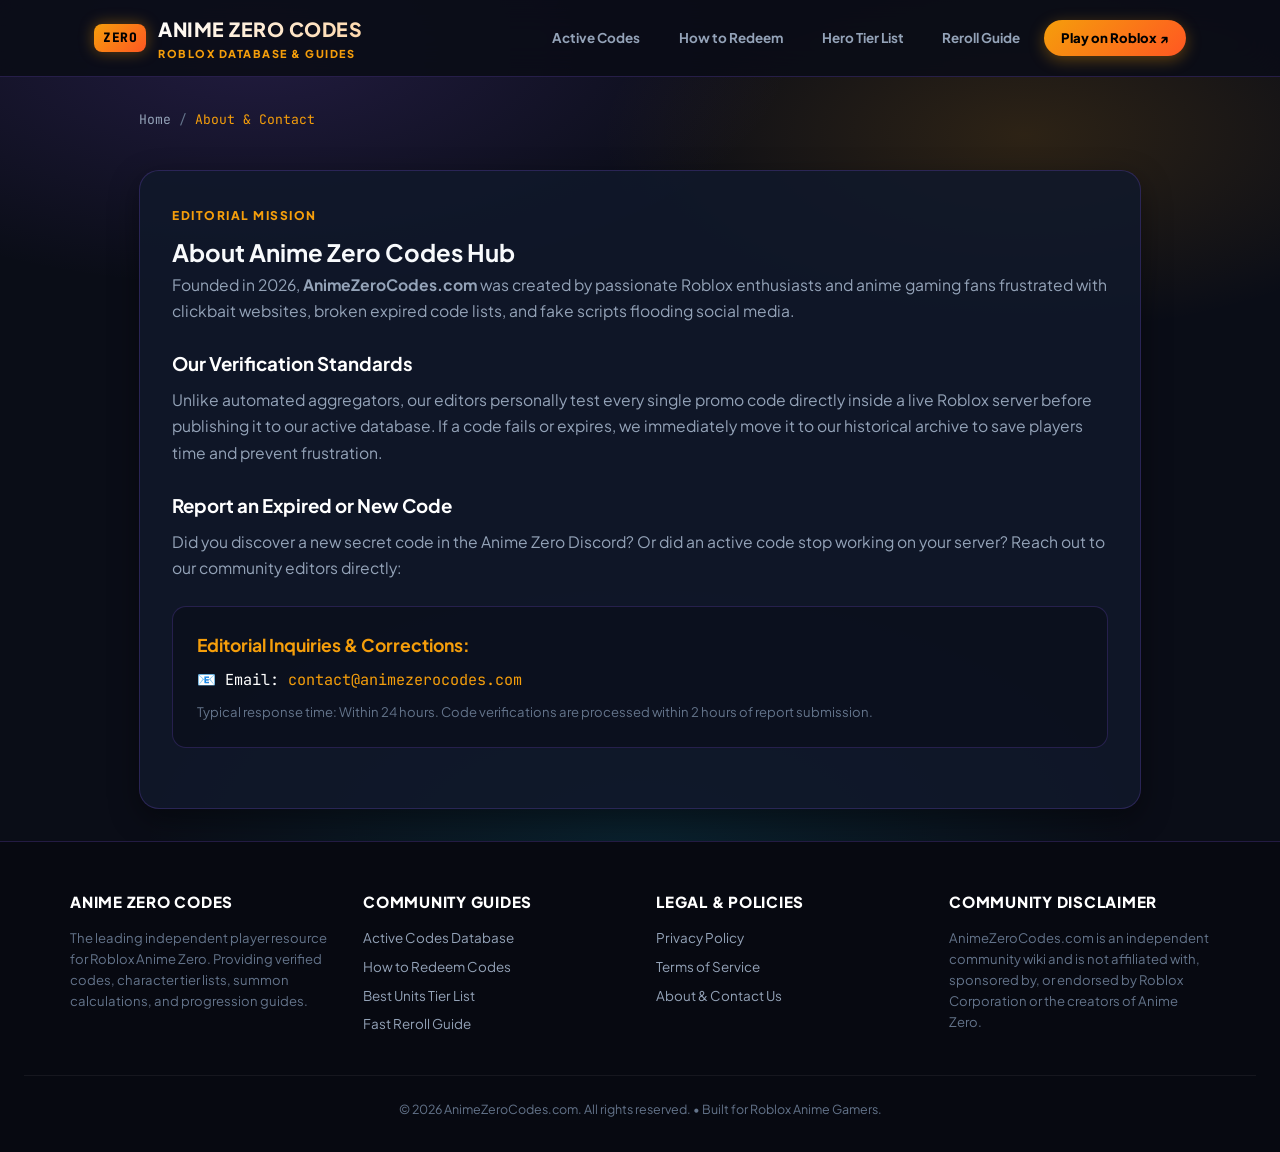
==== about/index.html @ 702c0952 "feat: initial commit for AnimeZeroCodes.com" ====
<!DOCTYPE html>
<html lang="en">
<head>
  <meta charset="UTF-8">
  <meta name="viewport" content="width=device-width, initial-scale=1.0">
  <title>About Us &amp; Contact – Anime Zero Codes</title>
  <meta name="description" content="About AnimeZeroCodes.com. Our editorial mission, code verification methodology, and how to contact our team to report expired codes.">
  <link rel="canonical" href="https://animezerocodes.com/about/">
  <link rel="stylesheet" href="/style.css">
  <link rel="preconnect" href="https://fonts.googleapis.com">
  <link rel="preconnect" href="https://fonts.gstatic.com" crossorigin>
  <link href="https://fonts.googleapis.com/css2?family=JetBrains+Mono:wght@600;700;800&family=Plus+Jakarta+Sans:wght@500;600;700;800;900&display=swap" rel="stylesheet">
</head>
<body>

  <!-- Site Header -->
  <header class="site-header">
    <div class="header-content">
      <a href="/" class="brand-logo">
        <span class="logo-badge">ZERO</span>
        <div class="logo-text">
          <span class="brand-title">ANIME ZERO CODES</span>
          <span class="brand-sub">Roblox Database &amp; Guides</span>
        </div>
      </a>

      <button class="mobile-menu-btn" id="mobileMenuBtn" aria-label="Toggle navigation">☰</button>

      <nav class="top-nav" id="topNav">
        <a href="/" class="nav-link">Active Codes</a>
        <a href="/how-to-redeem/" class="nav-link">How to Redeem</a>
        <a href="/tier-list/" class="nav-link">Hero Tier List</a>
        <a href="/reroll-guide/" class="nav-link">Reroll Guide</a>
        <a href="https://www.roblox.com/discover/?keyword=Anime+Zero" target="_blank" rel="noopener noreferrer" class="nav-play-btn">
          Play on Roblox ↗
        </a>
      </nav>
    </div>
  </header>

  <!-- Main Content -->
  <main class="main-content">
    
    <div class="breadcrumbs">
      <a href="/">Home</a> <span>/</span> <span class="current">About &amp; Contact</span>
    </div>

    <!-- About Content -->
    <section class="content-block">
      <span class="section-badge">EDITORIAL MISSION</span>
      <h1>About Anime Zero Codes Hub</h1>
      <p>
        Founded in 2026, <strong>AnimeZeroCodes.com</strong> was created by passionate Roblox enthusiasts and anime gaming fans frustrated with clickbait websites, broken expired code lists, and fake scripts flooding social media.
      </p>

      <h3 style="color: #fff; margin: 1.5rem 0 0.5rem;">Our Verification Standards</h3>
      <p>
        Unlike automated aggregators, our editors personally test every single promo code directly inside a live Roblox server before publishing it to our active database. If a code fails or expires, we immediately move it to our historical archive to save players time and prevent frustration.
      </p>

      <h3 style="color: #fff; margin: 1.5rem 0 0.5rem;">Report an Expired or New Code</h3>
      <p>
        Did you discover a new secret code in the Anime Zero Discord? Or did an active code stop working on your server? Reach out to our community editors directly:
      </p>

      <div style="background: rgba(10, 15, 28, 0.8); border: 1px solid var(--border-color); border-radius: 14px; padding: 1.5rem; margin: 1.5rem 0;">
        <h4 style="color: var(--accent-amber); margin-bottom: 0.5rem; font-size: 1.1rem;">Editorial Inquiries &amp; Corrections:</h4>
        <p style="color: #fff; font-family: var(--font-mono); font-size: 0.95rem; margin-bottom: 0.5rem;">
          📧 Email: <a href="mailto:contact@animezerocodes.com" style="color: var(--accent-amber); text-decoration: none;">contact@animezerocodes.com</a>
        </p>
        <p style="color: var(--text-dim); font-size: 0.82rem; margin: 0;">
          Typical response time: Within 24 hours. Code verifications are processed within 2 hours of report submission.
        </p>
      </div>
    </section>

  </main>

  <!-- Site Footer -->
  <footer class="site-footer">
    <div class="footer-container">
      <div class="footer-col">
        <h4>ANIME ZERO CODES</h4>
        <p>The leading independent player resource for Roblox Anime Zero. Providing verified codes, character tier lists, summon calculations, and progression guides.</p>
      </div>

      <div class="footer-col">
        <h4>COMMUNITY GUIDES</h4>
        <div class="footer-links">
          <a href="/">Active Codes Database</a>
          <a href="/how-to-redeem/">How to Redeem Codes</a>
          <a href="/tier-list/">Best Units Tier List</a>
          <a href="/reroll-guide/">Fast Reroll Guide</a>
        </div>
      </div>

      <div class="footer-col">
        <h4>LEGAL &amp; POLICIES</h4>
        <div class="footer-links">
          <a href="/privacy/">Privacy Policy</a>
          <a href="/terms/">Terms of Service</a>
          <a href="/about/">About &amp; Contact Us</a>
        </div>
      </div>

      <div class="footer-col">
        <h4>COMMUNITY DISCLAIMER</h4>
        <p>
          AnimeZeroCodes.com is an independent community wiki and is not affiliated with, sponsored by, or endorsed by Roblox Corporation or the creators of Anime Zero.
        </p>
      </div>
    </div>

    <div class="footer-bottom">
      &copy; 2026 AnimeZeroCodes.com. All rights reserved. • Built for Roblox Anime Gamers.
    </div>
  </footer>

  <script src="/app.js"></script>
</body>
</html>
---- style.css ----
:root {
  --bg-main: #0a0d17;
  --bg-card: rgba(17, 24, 43, 0.88);
  --bg-card-hover: rgba(25, 35, 62, 0.95);
  --border-color: rgba(139, 92, 246, 0.22);
  --border-glow: rgba(245, 158, 11, 0.4);
  --primary-purple: #8b5cf6;
  --accent-amber: #f59e0b;
  --accent-orange: #ff5722;
  --accent-cyan: #06b6d4;
  --accent-green: #10b981;
  --accent-red: #ef4444;
  --text-main: #f8fafc;
  --text-muted: #94a3b8;
  --text-dim: #64748b;
  --font-sans: 'Plus Jakarta Sans', system-ui, -apple-system, sans-serif;
  --font-mono: 'JetBrains Mono', monospace;
}

* {
  box-sizing: border-box;
  margin: 0;
  padding: 0;
}

body {
  background-color: var(--bg-main);
  background-image:
    radial-gradient(ellipse 70% 45% at 20% 5%, rgba(139, 92, 246, 0.18), transparent 60%),
    radial-gradient(ellipse 60% 40% at 80% 15%, rgba(245, 158, 11, 0.15), transparent 55%),
    radial-gradient(ellipse 65% 50% at 50% 95%, rgba(6, 182, 212, 0.12), transparent 60%);
  background-attachment: fixed;
  color: var(--text-main);
  font-family: var(--font-sans);
  line-height: 1.6;
  min-height: 100vh;
  display: flex;
  flex-direction: column;
}

/* Header & Nav */
.site-header {
  background: rgba(10, 13, 23, 0.9);
  backdrop-filter: blur(16px);
  border-bottom: 1px solid var(--border-color);
  position: sticky;
  top: 0;
  z-index: 100;
}

.header-content {
  max-width: 1140px;
  margin: 0 auto;
  padding: 0.85rem 1.5rem;
  display: flex;
  align-items: center;
  justify-content: space-between;
  gap: 1rem;
}

.brand-logo {
  display: flex;
  align-items: center;
  gap: 0.75rem;
  text-decoration: none;
  color: #fff;
}

.logo-badge {
  font-family: var(--font-mono);
  font-weight: 900;
  font-size: 13px;
  background: linear-gradient(135deg, #f59e0b, #ff5722);
  color: #000;
  border-radius: 8px;
  padding: 4px 9px;
  box-shadow: 0 0 15px rgba(245, 158, 11, 0.4);
  letter-spacing: 0.5px;
}

.brand-title {
  font-weight: 900;
  font-size: 1.22rem;
  letter-spacing: 0.5px;
  background: linear-gradient(135deg, #ffffff, #fed7aa);
  -webkit-background-clip: text;
  -webkit-text-fill-color: transparent;
}

.brand-sub {
  font-size: 0.68rem;
  font-weight: 800;
  letter-spacing: 1.5px;
  color: var(--accent-amber);
  text-transform: uppercase;
  display: block;
}

.top-nav {
  display: flex;
  gap: 0.5rem;
  align-items: center;
  flex-wrap: wrap;
}

.nav-link {
  color: var(--text-muted);
  text-decoration: none;
  font-size: 0.84rem;
  font-weight: 700;
  padding: 0.4rem 0.9rem;
  border-radius: 999px;
  border: 1px solid transparent;
  transition: all 0.2s ease;
  white-space: nowrap;
}

.nav-link:hover {
  color: #fff;
  border-color: rgba(245, 158, 11, 0.4);
  background: linear-gradient(135deg, rgba(139, 92, 246, 0.15), rgba(245, 158, 11, 0.15));
  transform: translateY(-1px);
}

.nav-link.active {
  color: #fff !important;
  border-color: var(--accent-amber) !important;
  background: linear-gradient(135deg, rgba(245, 158, 11, 0.25), rgba(255, 87, 34, 0.25)) !important;
  box-shadow: 0 0 12px rgba(245, 158, 11, 0.3);
}

.nav-play-btn {
  background: linear-gradient(135deg, #f59e0b, #ff5722);
  color: #000 !important;
  padding: 0.45rem 1.1rem;
  border-radius: 999px;
  font-weight: 800;
  font-size: 0.82rem;
  text-decoration: none;
  box-shadow: 0 4px 15px rgba(245, 158, 11, 0.35);
  transition: all 0.2s ease;
  display: inline-flex;
  align-items: center;
  gap: 0.4rem;
}

.nav-play-btn:hover {
  filter: brightness(1.1);
  transform: translateY(-2px);
}

/* Mobile Toggle */
.mobile-menu-btn {
  display: none;
  background: transparent;
  border: 1px solid var(--border-color);
  color: #fff;
  font-size: 1.3rem;
  padding: 0.3rem 0.6rem;
  border-radius: 8px;
  cursor: pointer;
}

@media (max-width: 820px) {
  .mobile-menu-btn {
    display: block;
  }
  .top-nav {
    display: none;
    width: 100%;
    flex-direction: column;
    align-items: stretch;
    padding-top: 1rem;
    gap: 0.5rem;
  }
  .top-nav.open {
    display: flex;
  }
  .top-nav .nav-link {
    text-align: center;
    padding: 0.6rem;
  }
}

/* Main Container */
.main-content {
  flex: 1;
  max-width: 1050px;
  width: 100%;
  margin: 2rem auto;
  padding: 0 1.5rem;
  display: flex;
  flex-direction: column;
  gap: 2.5rem;
}

/* Breadcrumbs */
.breadcrumbs {
  font-size: 0.82rem;
  color: var(--text-dim);
  display: flex;
  align-items: center;
  gap: 0.5rem;
  font-family: var(--font-mono);
}

.breadcrumbs a {
  color: var(--text-muted);
  text-decoration: none;
  transition: color 0.2s;
}

.breadcrumbs a:hover {
  color: var(--accent-amber);
}

.breadcrumbs span.current {
  color: var(--accent-amber);
}

/* Hero Section */
.hero-section {
  background: radial-gradient(circle at 50% 0%, rgba(245, 158, 11, 0.18), rgba(17, 24, 43, 0.95));
  border: 1px solid rgba(245, 158, 11, 0.35);
  border-radius: 24px;
  padding: 3rem 2rem;
  text-align: center;
  box-shadow: 0 20px 40px rgba(0, 0, 0, 0.5), 0 0 35px rgba(245, 158, 11, 0.12);
  position: relative;
  overflow: hidden;
}

.badge-tag {
  display: inline-flex;
  align-items: center;
  gap: 0.5rem;
  background: linear-gradient(135deg, rgba(245, 158, 11, 0.2), rgba(255, 87, 34, 0.2));
  color: #fbbf24;
  border: 1px solid rgba(251, 191, 36, 0.4);
  font-size: 0.75rem;
  font-weight: 800;
  letter-spacing: 1.5px;
  padding: 0.35rem 1rem;
  border-radius: 999px;
  margin-bottom: 1.25rem;
  box-shadow: 0 0 12px rgba(245, 158, 11, 0.2);
}

.pulse-dot {
  width: 8px;
  height: 8px;
  border-radius: 50%;
  background: #10b981;
  box-shadow: 0 0 8px #10b981;
  animation: pulse 2s infinite;
}

@keyframes pulse {
  0% { transform: scale(0.95); opacity: 0.8; }
  50% { transform: scale(1.3); opacity: 1; }
  100% { transform: scale(0.95); opacity: 0.8; }
}

.hero-title {
  font-size: clamp(2rem, 5vw, 3rem);
  font-weight: 900;
  color: #fff;
  line-height: 1.15;
  margin-bottom: 1rem;
  letter-spacing: -0.5px;
}

.hero-title span {
  background: linear-gradient(135deg, #f59e0b, #ff5722, #06b6d4);
  -webkit-background-clip: text;
  -webkit-text-fill-color: transparent;
}

.hero-sub {
  color: #cbd5e1;
  font-size: 1.05rem;
  max-width: 760px;
  margin: 0 auto 2.2rem;
  line-height: 1.7;
}

/* Visual Banner Container */
.visual-banner {
  border-radius: 18px;
  overflow: hidden;
  border: 1px solid rgba(245, 158, 11, 0.3);
  box-shadow: 0 15px 35px rgba(0, 0, 0, 0.5), 0 0 25px rgba(245, 158, 11, 0.15);
  margin-top: 1.8rem;
  background: #000;
}

.visual-banner img {
  width: 100%;
  height: auto;
  max-height: 440px;
  object-fit: cover;
  display: block;
}

/* Quick Facts Grid */
.quick-facts-grid {
  display: grid;
  grid-template-columns: repeat(auto-fit, minmax(180px, 1fr));
  gap: 1rem;
  margin-top: 1.8rem;
}

.fact-card {
  background: var(--bg-card);
  border: 1px solid var(--border-color);
  border-radius: 16px;
  padding: 1.25rem 1rem;
  text-align: center;
  transition: all 0.25s ease;
}

.fact-card:hover {
  transform: translateY(-3px);
  border-color: rgba(245, 158, 11, 0.4);
  box-shadow: 0 8px 24px rgba(0, 0, 0, 0.3), 0 0 15px rgba(245, 158, 11, 0.15);
}

.fact-label {
  font-size: 0.72rem;
  font-weight: 800;
  letter-spacing: 1px;
  color: var(--text-dim);
  margin-bottom: 0.35rem;
}

.fact-val {
  font-size: 1.2rem;
  font-weight: 800;
  color: #fff;
}
.text-amber { color: var(--accent-amber); }
.text-green { color: var(--accent-green); }
.text-purple { color: #a78bfa; }
.text-cyan { color: var(--accent-cyan); }

/* Content Blocks */
.content-block {
  background: var(--bg-card);
  border: 1px solid var(--border-color);
  border-radius: 20px;
  padding: 2.2rem 2rem;
  box-shadow: 0 10px 30px rgba(0, 0, 0, 0.4);
}

.section-badge {
  color: var(--accent-amber);
  font-size: 0.75rem;
  font-weight: 800;
  letter-spacing: 1.5px;
  margin-bottom: 0.5rem;
  display: block;
}

.content-block h2 {
  font-size: 1.55rem;
  font-weight: 900;
  color: #fff;
  margin-bottom: 1rem;
}

.content-block p {
  color: var(--text-muted);
  font-size: 0.98rem;
  margin-bottom: 1.25rem;
  line-height: 1.7;
}

/* Codes Interactive Cards Grid */
.codes-grid {
  display: grid;
  grid-template-columns: repeat(auto-fit, minmax(290px, 1fr));
  gap: 1.25rem;
  margin: 1.5rem 0;
}

.code-card {
  background: rgba(10, 15, 28, 0.85);
  border: 1px solid rgba(139, 92, 246, 0.3);
  border-radius: 16px;
  padding: 1.25rem;
  display: flex;
  flex-direction: column;
  justify-content: space-between;
  gap: 1rem;
  transition: all 0.25s ease;
  position: relative;
  overflow: hidden;
}

.code-card:hover {
  border-color: var(--accent-amber);
  transform: translateY(-2px);
  box-shadow: 0 8px 24px rgba(0, 0, 0, 0.4), 0 0 18px rgba(245, 158, 11, 0.15);
}

.code-header {
  display: flex;
  align-items: center;
  justify-content: space-between;
}

.code-string {
  font-family: var(--font-mono);
  font-size: 1.25rem;
  font-weight: 800;
  color: #fff;
  letter-spacing: 1px;
}

.status-badge {
  font-size: 0.68rem;
  font-weight: 800;
  text-transform: uppercase;
  padding: 3px 8px;
  border-radius: 6px;
  letter-spacing: 0.5px;
}

.status-active {
  background: rgba(16, 185, 129, 0.15);
  color: #34d399;
  border: 1px solid rgba(16, 185, 129, 0.35);
}

.status-expired {
  background: rgba(239, 68, 68, 0.15);
  color: #f87171;
  border: 1px solid rgba(239, 68, 68, 0.35);
}

.code-reward {
  font-size: 0.88rem;
  color: #cbd5e1;
  line-height: 1.5;
}

.code-reward strong {
  color: var(--accent-amber);
}

.code-footer {
  display: flex;
  align-items: center;
  justify-content: space-between;
  border-top: 1px solid rgba(255, 255, 255, 0.06);
  padding-top: 0.85rem;
  margin-top: 0.5rem;
}

.code-expiry-note {
  font-size: 0.72rem;
  color: var(--text-dim);
  font-family: var(--font-mono);
}

.copy-btn {
  background: linear-gradient(135deg, #f59e0b, #ff5722);
  color: #000;
  border: none;
  font-family: var(--font-mono);
  font-size: 0.78rem;
  font-weight: 800;
  padding: 0.45rem 1rem;
  border-radius: 8px;
  cursor: pointer;
  transition: all 0.2s ease;
  display: inline-flex;
  align-items: center;
  gap: 0.35rem;
}

.copy-btn:hover {
  filter: brightness(1.15);
  transform: scale(1.04);
}

.copy-btn.copied {
  background: #10b981;
  color: #fff;
}

/* Tables */
.table-responsive {
  overflow-x: auto;
  border-radius: 14px;
  border: 1px solid var(--border-color);
  background: rgba(10, 15, 28, 0.7);
  margin: 1.5rem 0;
}

.data-table {
  width: 100%;
  border-collapse: collapse;
  font-size: 0.92rem;
  text-align: left;
}

.data-table th {
  background: rgba(139, 92, 246, 0.12);
  color: var(--accent-amber);
  font-family: var(--font-mono);
  font-size: 0.8rem;
  font-weight: 800;
  letter-spacing: 0.05em;
  text-transform: uppercase;
  padding: 1rem 1.25rem;
  border-bottom: 1px solid var(--border-color);
}

.data-table td {
  padding: 1rem 1.25rem;
  border-bottom: 1px solid rgba(255, 255, 255, 0.06);
  color: var(--text-muted);
}

.data-table tbody tr:hover {
  background: rgba(245, 158, 11, 0.03);
}

.data-table code {
  font-family: var(--font-mono);
  font-weight: 700;
  background: rgba(255, 255, 255, 0.06);
  padding: 2px 6px;
  border-radius: 4px;
  color: #fff;
}

/* AI / GEO Direct Answer Box */
.geo-direct-answer {
  background: rgba(245, 158, 11, 0.08);
  border: 1px solid rgba(245, 158, 11, 0.3);
  border-radius: 16px;
  padding: 1.5rem;
  margin-bottom: 2rem;
}

.geo-direct-answer h3 {
  font-size: 1.05rem;
  font-weight: 800;
  color: #fbbf24;
  margin-bottom: 0.75rem;
  display: flex;
  align-items: center;
  gap: 0.5rem;
}

.geo-direct-answer ul {
  list-style: none;
  display: flex;
  flex-direction: column;
  gap: 0.6rem;
  font-size: 0.94rem;
  color: var(--text-main);
}

.geo-direct-answer li strong {
  color: #fff;
}

/* Scam Warning Alert Box */
.scam-warning-box {
  background: rgba(239, 68, 68, 0.08);
  border: 1px solid rgba(239, 68, 68, 0.35);
  border-radius: 16px;
  padding: 1.5rem;
  margin: 1.5rem 0;
}

.scam-warning-box h4 {
  color: #f87171;
  font-size: 1rem;
  font-weight: 800;
  margin-bottom: 0.5rem;
  display: flex;
  align-items: center;
  gap: 0.5rem;
}

.scam-warning-box p {
  color: #fca5a5;
  font-size: 0.88rem;
  line-height: 1.6;
  margin: 0;
}

/* Tier List Cards */
.tier-row {
  margin-bottom: 1.5rem;
  border-radius: 16px;
  border: 1px solid var(--border-color);
  background: var(--bg-card);
  overflow: hidden;
}

.tier-header {
  padding: 0.75rem 1.25rem;
  font-family: var(--font-mono);
  font-weight: 900;
  font-size: 1rem;
  letter-spacing: 1px;
  display: flex;
  align-items: center;
  justify-content: space-between;
}

.tier-ss { background: linear-gradient(90deg, #ff3366, #ff5722); color: #fff; }
.tier-s { background: linear-gradient(90deg, #f59e0b, #fbbf24); color: #000; }
.tier-a { background: linear-gradient(90deg, #8b5cf6, #a855f7); color: #fff; }
.tier-b { background: linear-gradient(90deg, #06b6d4, #38bdf8); color: #000; }

.tier-characters {
  display: grid;
  grid-template-columns: repeat(auto-fit, minmax(240px, 1fr));
  gap: 1rem;
  padding: 1.25rem;
}

.char-card {
  background: rgba(10, 15, 28, 0.7);
  border: 1px solid rgba(255, 255, 255, 0.08);
  border-radius: 12px;
  padding: 1rem;
  transition: all 0.2s ease;
}

.char-card:hover {
  border-color: var(--accent-amber);
  transform: translateY(-2px);
}

.char-name {
  font-weight: 800;
  color: #fff;
  font-size: 1rem;
  margin-bottom: 0.25rem;
}

.char-type {
  font-size: 0.75rem;
  font-family: var(--font-mono);
  color: var(--accent-amber);
  margin-bottom: 0.5rem;
}

.char-desc {
  font-size: 0.82rem;
  color: var(--text-muted);
  line-height: 1.5;
}

/* Steps List */
.steps-grid {
  display: grid;
  grid-template-columns: repeat(auto-fit, minmax(260px, 1fr));
  gap: 1.25rem;
  margin: 1.5rem 0;
}

.step-card {
  background: rgba(10, 15, 28, 0.8);
  border: 1px solid var(--border-color);
  border-radius: 16px;
  padding: 1.5rem;
  position: relative;
}

.step-number {
  width: 32px;
  height: 32px;
  border-radius: 50%;
  background: linear-gradient(135deg, #f59e0b, #ff5722);
  color: #000;
  font-weight: 900;
  font-size: 0.9rem;
  display: flex;
  align-items: center;
  justify-content: center;
  margin-bottom: 1rem;
}

.step-card h4 {
  font-size: 1.05rem;
  font-weight: 800;
  color: #fff;
  margin-bottom: 0.5rem;
}

.step-card p {
  font-size: 0.88rem;
  color: var(--text-muted);
  line-height: 1.6;
  margin: 0;
}

/* FAQ Accordion */
.faq-accordion {
  display: flex;
  flex-direction: column;
  gap: 0.85rem;
  margin-top: 1rem;
}

.faq-item {
  background: rgba(10, 15, 28, 0.8);
  border: 1px solid var(--border-color);
  border-radius: 12px;
  overflow: hidden;
}

.faq-item summary {
  padding: 1rem 1.25rem;
  font-weight: 800;
  font-size: 0.98rem;
  color: #fff;
  cursor: pointer;
  list-style: none;
  display: flex;
  justify-content: space-between;
  align-items: center;
}

.faq-item summary::-webkit-details-marker {
  display: none;
}

.faq-item summary::after {
  content: "+";
  font-size: 1.2rem;
  color: var(--accent-amber);
  transition: transform 0.2s ease;
}

.faq-item[open] summary::after {
  transform: rotate(45deg);
}

.faq-answer {
  padding: 0 1.25rem 1.25rem;
  color: var(--text-muted);
  font-size: 0.92rem;
  line-height: 1.6;
}

/* Footer */
.site-footer {
  border-top: 1px solid var(--border-color);
  background: #070911;
  padding: 3rem 1.5rem 2rem;
  margin-top: auto;
}

.footer-container {
  max-width: 1140px;
  margin: 0 auto;
  display: grid;
  grid-template-columns: repeat(auto-fit, minmax(240px, 1fr));
  gap: 2rem;
  margin-bottom: 2.5rem;
}

.footer-col h4 {
  font-size: 0.95rem;
  font-weight: 800;
  color: #fff;
  margin-bottom: 0.85rem;
  letter-spacing: 0.05em;
}

.footer-col p {
  color: var(--text-dim);
  font-size: 0.82rem;
  line-height: 1.6;
}

.footer-links {
  display: flex;
  flex-direction: column;
  gap: 0.45rem;
}

.footer-links a {
  color: var(--text-muted);
  text-decoration: none;
  font-size: 0.84rem;
  transition: color 0.2s;
}

.footer-links a:hover {
  color: var(--accent-amber);
}

.footer-bottom {
  border-top: 1px solid rgba(255, 255, 255, 0.06);
  padding-top: 1.5rem;
  color: var(--text-dim);
  font-size: 0.78rem;
  text-align: center;
  line-height: 1.6;
}

/* Toast Notification */
.toast-msg {
  position: fixed;
  bottom: 2rem;
  right: 2rem;
  background: linear-gradient(135deg, #10b981, #059669);
  color: #fff;
  padding: 0.75rem 1.4rem;
  border-radius: 10px;
  font-family: var(--font-mono);
  font-weight: 800;
  font-size: 0.88rem;
  box-shadow: 0 10px 25px rgba(0, 0, 0, 0.5);
  transform: translateY(100px);
  opacity: 0;
  transition: all 0.3s ease;
  z-index: 1000;
}

.toast-msg.show {
  transform: translateY(0);
  opacity: 1;
}
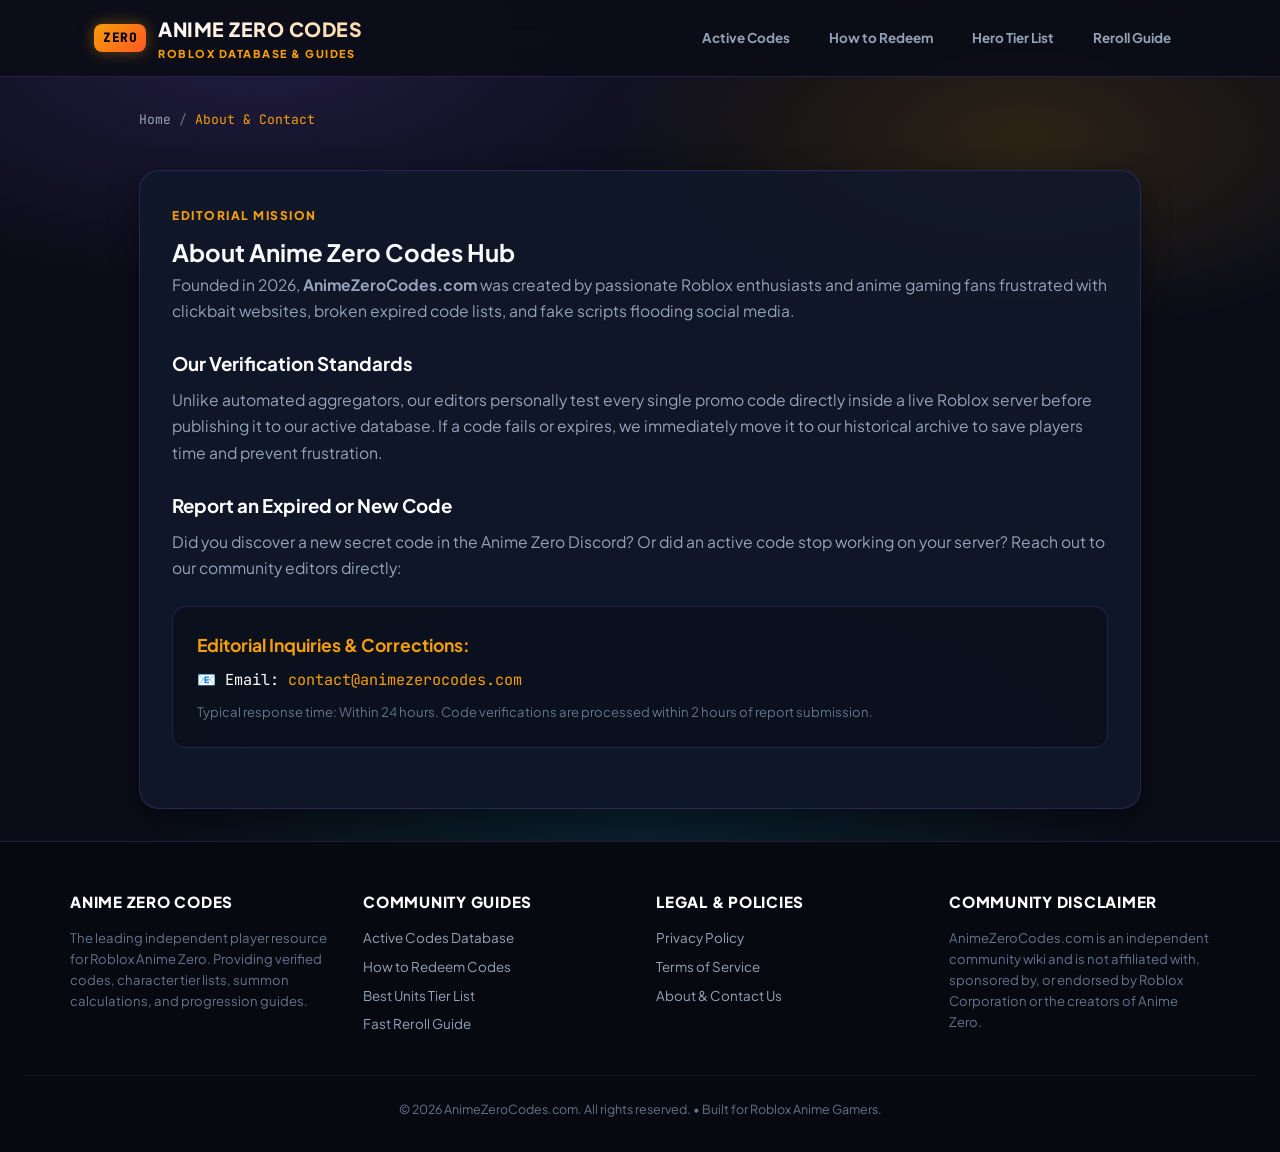
==== commit 55340254: "refactor(seo): remove sitewide outbound links from navigation and update strategy docs" ====
--- a/about/index.html
+++ b/about/index.html
@@ -31,9 +31,6 @@
         <a href="/how-to-redeem/" class="nav-link">How to Redeem</a>
         <a href="/tier-list/" class="nav-link">Hero Tier List</a>
         <a href="/reroll-guide/" class="nav-link">Reroll Guide</a>
-        <a href="https://www.roblox.com/discover/?keyword=Anime+Zero" target="_blank" rel="noopener noreferrer" class="nav-play-btn">
-          Play on Roblox ↗
-        </a>
       </nav>
     </div>
   </header>
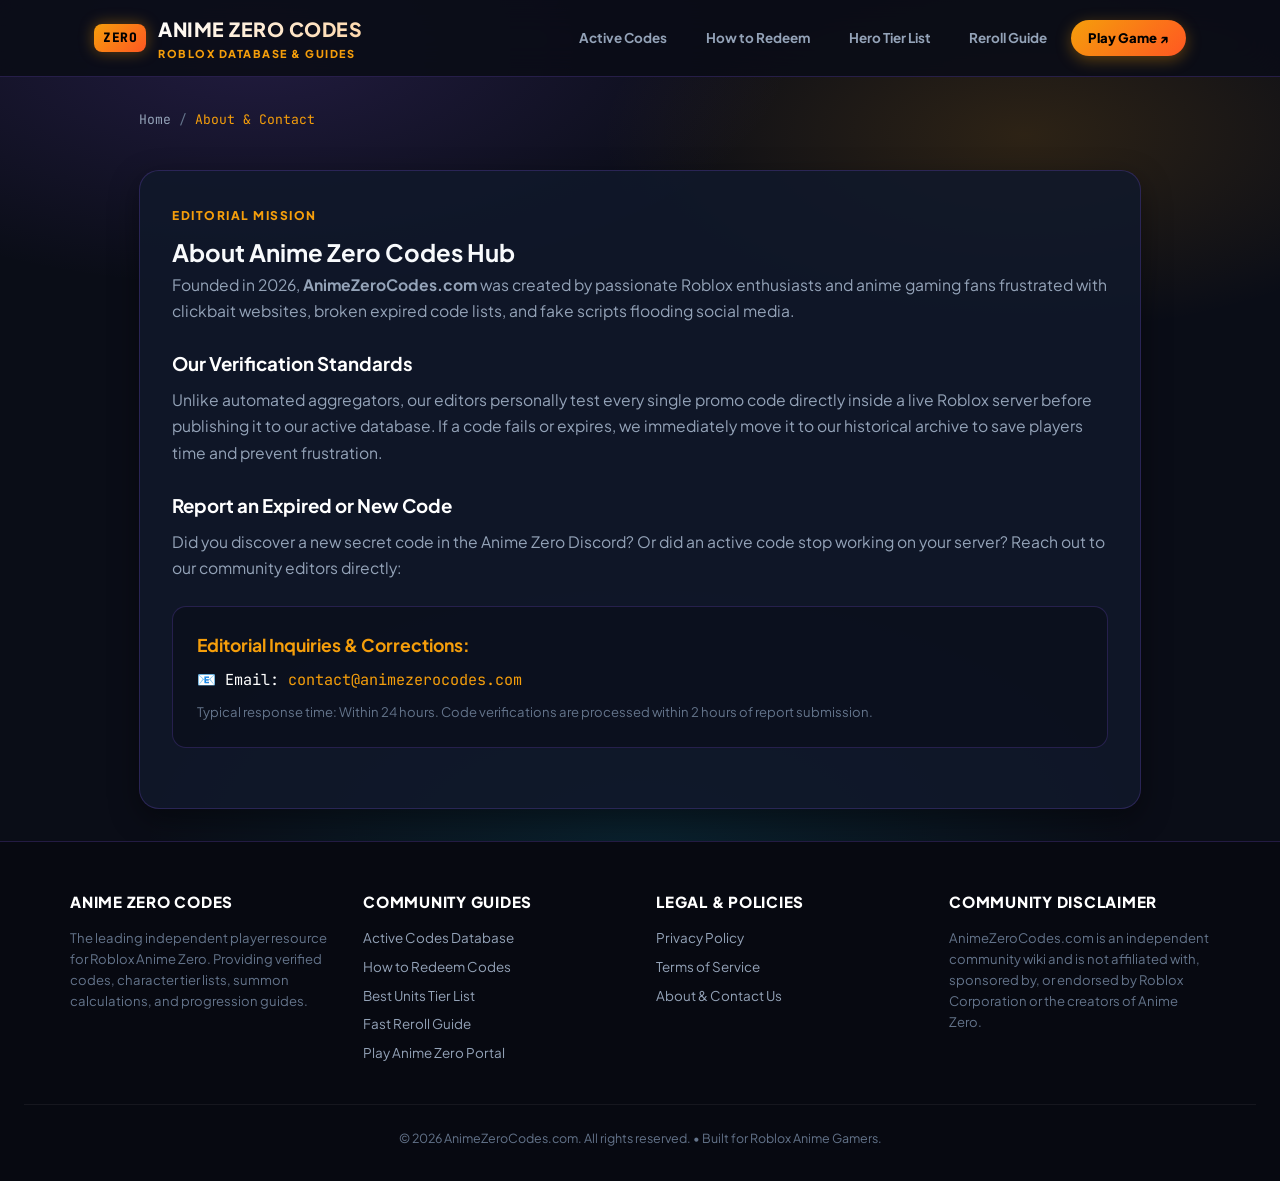
==== commit 700dd0c3: "feat(seo): add /play/ gateway portal page and route navigation internally" ====
--- a/about/index.html
+++ b/about/index.html
@@ -31,6 +31,7 @@
         <a href="/how-to-redeem/" class="nav-link">How to Redeem</a>
         <a href="/tier-list/" class="nav-link">Hero Tier List</a>
         <a href="/reroll-guide/" class="nav-link">Reroll Guide</a>
+        <a href="/play/" class="nav-play-btn">Play Game ↗</a>
       </nav>
     </div>
   </header>
@@ -88,6 +89,7 @@
           <a href="/how-to-redeem/">How to Redeem Codes</a>
           <a href="/tier-list/">Best Units Tier List</a>
           <a href="/reroll-guide/">Fast Reroll Guide</a>
+          <a href="/play/">Play Anime Zero Portal</a>
         </div>
       </div>
 
